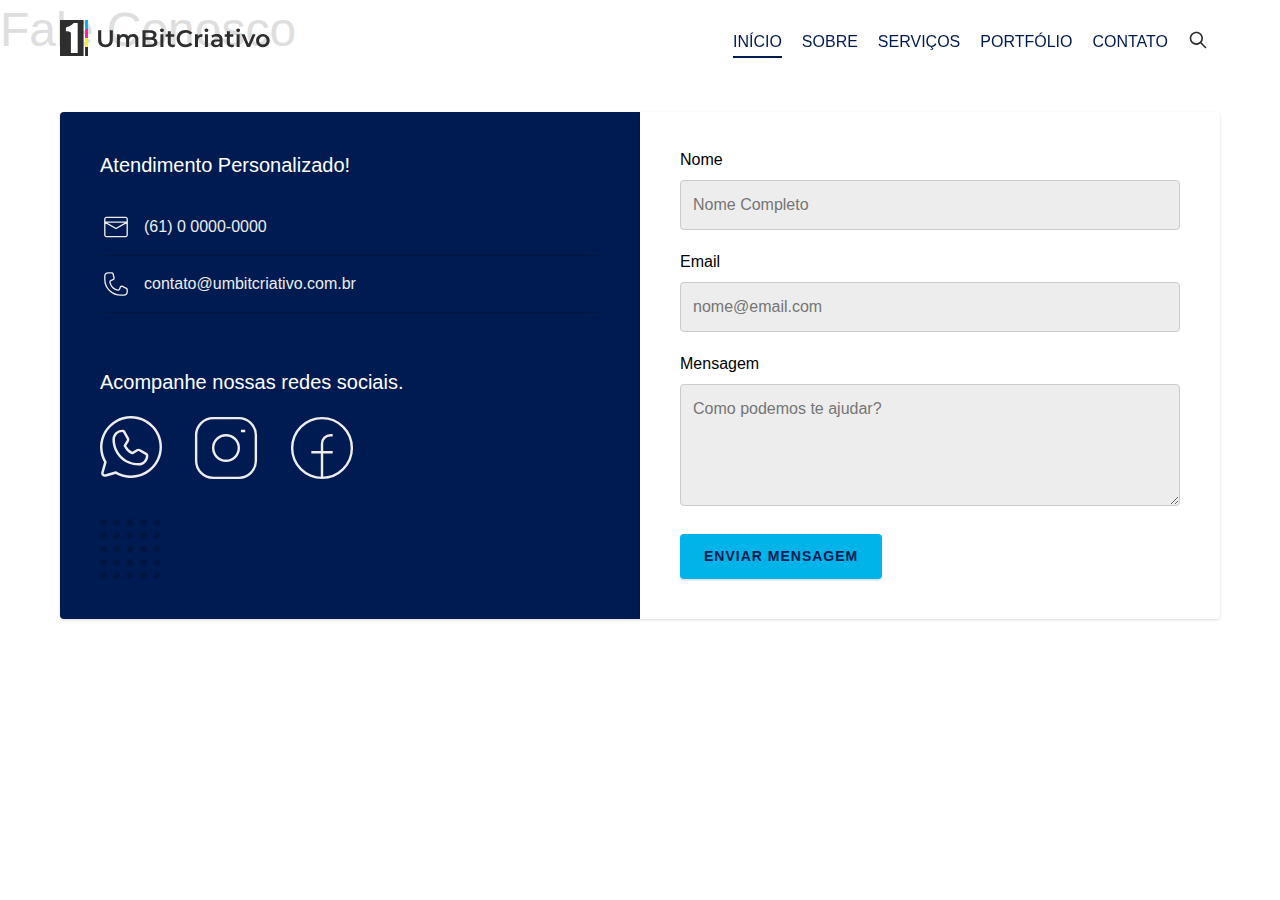
==== contato.html @ 81b17bc7 "pagians internas" ====
<!DOCTYPE html>
<html lang="pt-br">

<head>
  <meta charset="UTF-8">
  <meta name="viewport" content="width=device-width, initial-scale=1.0">
  <meta name="description" content="Agência de marketing digital com mais de 20 anos de experiência no mercado de comunicação">
  <title>Fale Conosco</title>
  <script>
    document.documentElement.className += ' js';
    //verifica se o usuario está com JavaScript habilitado no browser
  </script>
  <!-- fonts
    <link rel="preconnect" href="https://fonts.googleapis.com">
  <link rel="preconnect" href="https://fonts.gstatic.com" crossorigin>
  <link href="https://fonts.googleapis.com/css2?family=Montserrat:wght@400;500;600&family=Open+Sans:wght@400;500;600&display=swap" rel="stylesheet">
  -->
  <link rel="stylesheet" href="_css/style.css">
</head>

<body>
  <header class="header-bg">
    <div class="header container">
      <a href="./"><img width="210" height="36" src="_img/logo-um-bit-criativo.svg" alt="Logo tipo Um Bit Criativo"></a>
      <nav aria-label="primário">
        <ul class="header-menu link">
          <li><a class="ativo" href="./">Início</a></li>
          <li><a href="/sobre.html">Sobre</a></li>
          <li><a href="/servicos.html">Serviços</a></li>
          <li><a href="/portfolio.html">Portfólio</a></li>
          <li><a href="/contato.html">Contato</a></li>
        </ul>
        <div class="search">
          <svg width="20" height="20" viewBox="0 0 20 20" fill="none" xmlns="http://www.w3.org/2000/svg">
            <path id="search-lupa" d="M8.33329 3.33333C7.00721 3.33333 5.73544 3.86012 4.79776 4.7978C3.86008 5.73548 3.33329 7.00725 3.33329 8.33333C3.33329 9.65942 3.86008 10.9312 4.79776 11.8689C5.73544 12.8065 7.00721 13.3333 8.33329 13.3333C9.65937 13.3333 10.9311 12.8065 11.8688 11.8689C12.8065 10.9312 13.3333 9.65942 13.3333 8.33333C13.3333 7.00725 12.8065 5.73548 11.8688 4.7978C10.9311 3.86012 9.65937 3.33333 8.33329 3.33333ZM1.66663 8.33333C1.66678 7.27238 1.92014 6.22679 2.40566 5.28345C2.89118 4.34011 3.59483 3.52627 4.45813 2.90957C5.32143 2.29287 6.31946 1.89111 7.36925 1.73769C8.41905 1.58427 9.49031 1.68362 10.494 2.02748C11.4977 2.37134 12.4048 2.94978 13.14 3.71472C13.8751 4.47967 14.4171 5.40903 14.7209 6.42556C15.0246 7.4421 15.0814 8.51645 14.8864 9.55934C14.6915 10.6022 14.2504 11.5835 13.6 12.4217L18.0891 16.9108C18.2409 17.068 18.3249 17.2785 18.323 17.497C18.3211 17.7155 18.2335 17.9245 18.079 18.079C17.9245 18.2335 17.7155 18.3212 17.497 18.3231C17.2785 18.325 17.068 18.241 16.9108 18.0892L12.4216 13.6C11.4362 14.3651 10.2558 14.8383 9.01476 14.9658C7.77372 15.0933 6.52178 14.8701 5.40133 14.3214C4.28088 13.7727 3.33687 12.9206 2.67665 11.8621C2.01643 10.8035 1.66649 9.58092 1.66663 8.33333Z" fill="#2E2E2E" />
          </svg>
        </div>
        <button aria-label="Abrir menu" id="btn-menu-mobile" aria-haspopup="true" aria-controls="menu" area-expanded="false"><span id="hamburger"></span></button>
      </nav>
    </div>
  </header>

  <main class="hero-bg" id="home">
    <h1 class="titulo-b c10">Fale Conosco</h1>
    <div class="contato container">
      <section class="contato-dados">
        <h2 class="texto-2b n2">Atendimento Personalizado!</h2>
        <address class="contato-meios texto c11">
          <a href="tel:+5561000000000" class="telefone">
            <svg width="24" height="24" viewBox="0 0 36 36" fill="none" xmlns="http://www.w3.org/2000/svg">
              <path d="M1.20001 10.8001L18 20.4001L34.8 10.8001H1.20001ZM3.60001 3.6001H32.4C33.0365 3.6001 33.647 3.85295 34.0971 4.30304C34.5472 4.75313 34.8 5.36358 34.8 6.0001V30.0001C34.8 30.6366 34.5472 31.2471 34.0971 31.6972C33.647 32.1472 33.0365 32.4001 32.4 32.4001H3.60001C2.96349 32.4001 2.35304 32.1472 1.90296 31.6972C1.45287 31.2471 1.20001 30.6366 1.20001 30.0001V6.0001C1.20001 5.36358 1.45287 4.75313 1.90296 4.30304C2.35304 3.85295 2.96349 3.6001 3.60001 3.6001V3.6001Z" stroke="currentColor" stroke-width="2" />
            </svg>
            (61) 0 0000-0000
          </a>
          <a href="mailto:contato@umbitcriativo.com.br" target="_blank" class="email">
            <svg width="24" height="24" viewBox="0 0 36 36" fill="none" xmlns="http://www.w3.org/2000/svg">
              <path d="M11.328 1.2002H6.00001C4.72697 1.2002 3.50607 1.70591 2.6059 2.60608C1.70573 3.50626 1.20001 4.72716 1.20001 6.0002V10.8002C1.20001 24.0554 11.9448 34.8002 25.2 34.8002H30C31.2731 34.8002 32.494 34.2945 33.3941 33.3943C34.2943 32.4941 34.8 31.2732 34.8 30.0002V26.6834C34.7998 26.2378 34.6755 25.8011 34.4411 25.4221C34.2067 25.0432 33.8714 24.737 33.4728 24.5378L27.6744 21.6386C27.3669 21.4848 27.0299 21.3988 26.6862 21.3866C26.3426 21.3743 26.0003 21.4361 25.6826 21.5676C25.3649 21.6991 25.0792 21.8974 24.8448 22.149C24.6104 22.4006 24.4328 22.6996 24.324 23.0258L23.6112 25.169C23.3875 25.8404 22.9262 26.4071 22.3141 26.7624C21.702 27.1177 20.9812 27.2373 20.2872 27.0986C17.4778 26.5364 14.8977 25.1551 12.872 23.129C10.8463 21.1029 9.46567 18.5225 8.90401 15.713C8.76535 15.019 8.88491 14.2982 9.24023 13.6861C9.59555 13.074 10.1622 12.6128 10.8336 12.389L13.4928 11.501C14.0658 11.3098 14.5457 10.9096 14.8367 10.3802C15.1276 9.85085 15.2082 9.23121 15.0624 8.645L13.656 3.017C13.526 2.498 13.2263 2.03734 12.8045 1.70817C12.3827 1.379 11.863 1.20021 11.328 1.2002V1.2002Z" stroke="currentColor" stroke-width="2" />
            </svg>
            contato@umbitcriativo.com.br
          </a>
        </address>
        <div class="contato-redes c11">
          <h2 class="texto-2b n2">Acompanhe nossas redes sociais.</h2>
          <div>
            <a href="#" target="_blank">
              <img src="/_img/icons/whatsapp.svg" alt="Whatsapp">
            </a>
            <a href="#" target="_blank">
              <img src="/_img/icons/instagram.svg" alt="Instagram">
            </a>
            <a href="#" target="_blank">
              <img src="/_img/icons/facebook.svg" alt="Facebook">
            </a>
          </div>
        </div>
      </section>
      <section class="contato-form">
        <form action="#">
          <div>
            <Label for="nome">Nome</Label>
            <input type="text" id="nome" name="nome" placeholder="Nome Completo" required>
          </div>
          <div>
            <Label for="email">Email</Label>
            <input type="email" id="email" name="email" placeholder="nome@email.com" required>
          </div>
          <div>
            <label for="mensagem">Mensagem</label>
            <textarea rows="4" id="mensagem" name="mensagem" placeholder="Como podemos te ajudar?"></textarea>
          </div>
          <button class="botao">Enviar Mensagem</button>
        </form>
      </section>
    </div>
  </main>

  <script src="/_js/menu-scroll.js"></script>
  <script src="/_js/menu-mobile.js"></script>
  <script src="/_js/equipe.js"></script>
  <script src="/_js/numero-relevante.js"></script>
</body>

</html>
---- _css/style.css ----
/* global */
@import "./global/global.css";
@import "./global/header.css";
@import "./global/footer.css";

/* utilities */
@import "./utilidades/colors.css";
@import "./utilidades/components.css";
@import "./utilidades/typography.css";

/* home */
@import "./home/hero.css";
@import "./home/sobre.css";
@import "./home/servicos.css";
@import "./home/portfolio.css";
@import "./home/team.css";
@import "./home/parceiros.css";
@import "./home/contato.css";


/* home */
@import "./sobre/sobre.css";
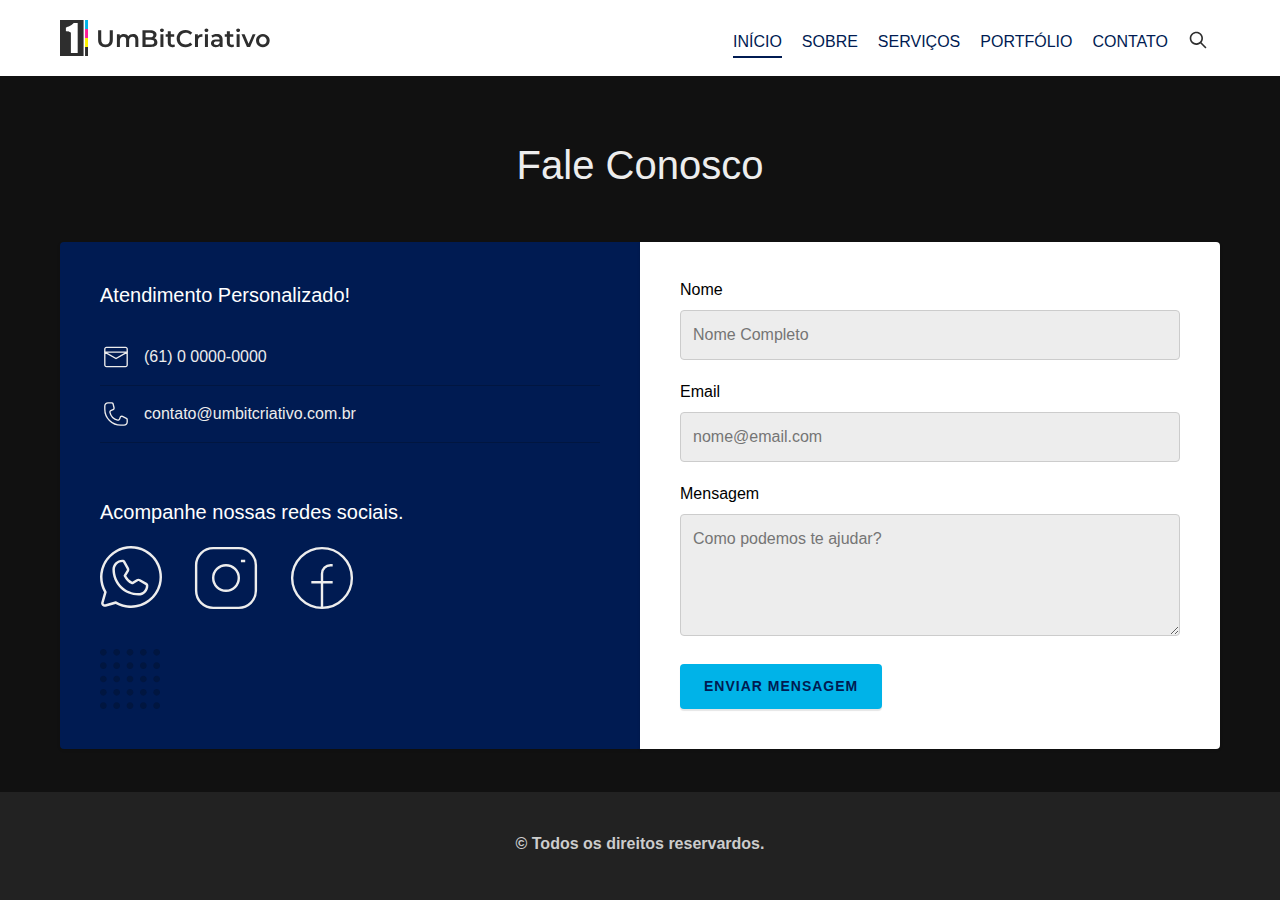
==== commit 11feed69: "update" ====
--- a/contato.html
+++ b/contato.html
@@ -18,7 +18,7 @@
   <link rel="stylesheet" href="_css/style.css">
 </head>
 
-<body>
+<body id="contato">
   <header class="header-bg">
     <div class="header container">
       <a href="./"><img width="210" height="36" src="_img/logo-um-bit-criativo.svg" alt="Logo tipo Um Bit Criativo"></a>
@@ -31,7 +31,7 @@
           <li><a href="/contato.html">Contato</a></li>
         </ul>
         <div class="search">
-          <svg width="20" height="20" viewBox="0 0 20 20" fill="none" xmlns="http://www.w3.org/2000/svg">
+          <svg width="20" height="20" viewBox="0 0 20 20" xmlns="http://www.w3.org/2000/svg">
             <path id="search-lupa" d="M8.33329 3.33333C7.00721 3.33333 5.73544 3.86012 4.79776 4.7978C3.86008 5.73548 3.33329 7.00725 3.33329 8.33333C3.33329 9.65942 3.86008 10.9312 4.79776 11.8689C5.73544 12.8065 7.00721 13.3333 8.33329 13.3333C9.65937 13.3333 10.9311 12.8065 11.8688 11.8689C12.8065 10.9312 13.3333 9.65942 13.3333 8.33333C13.3333 7.00725 12.8065 5.73548 11.8688 4.7978C10.9311 3.86012 9.65937 3.33333 8.33329 3.33333ZM1.66663 8.33333C1.66678 7.27238 1.92014 6.22679 2.40566 5.28345C2.89118 4.34011 3.59483 3.52627 4.45813 2.90957C5.32143 2.29287 6.31946 1.89111 7.36925 1.73769C8.41905 1.58427 9.49031 1.68362 10.494 2.02748C11.4977 2.37134 12.4048 2.94978 13.14 3.71472C13.8751 4.47967 14.4171 5.40903 14.7209 6.42556C15.0246 7.4421 15.0814 8.51645 14.8864 9.55934C14.6915 10.6022 14.2504 11.5835 13.6 12.4217L18.0891 16.9108C18.2409 17.068 18.3249 17.2785 18.323 17.497C18.3211 17.7155 18.2335 17.9245 18.079 18.079C17.9245 18.2335 17.7155 18.3212 17.497 18.3231C17.2785 18.325 17.068 18.241 16.9108 18.0892L12.4216 13.6C11.4362 14.3651 10.2558 14.8383 9.01476 14.9658C7.77372 15.0933 6.52178 14.8701 5.40133 14.3214C4.28088 13.7727 3.33687 12.9206 2.67665 11.8621C2.01643 10.8035 1.66649 9.58092 1.66663 8.33333Z" fill="#2E2E2E" />
           </svg>
         </div>
@@ -40,10 +40,10 @@
     </div>
   </header>
 
-  <main class="hero-bg" id="home">
-    <h1 class="titulo-b c10">Fale Conosco</h1>
+  <main class="contato-bg">
+    <h1 class="titulo-b c11">Fale Conosco</h1>
     <div class="contato container">
-      <section class="contato-dados">
+      <section class="contato-dados shadow">
         <h2 class="texto-2b n2">Atendimento Personalizado!</h2>
         <address class="contato-meios texto c11">
           <a href="tel:+5561000000000" class="telefone">
@@ -74,7 +74,7 @@
           </div>
         </div>
       </section>
-      <section class="contato-form">
+      <section class="contato-form shadow">
         <form action="#">
           <div>
             <Label for="nome">Nome</Label>
@@ -94,6 +94,11 @@
     </div>
   </main>
 
+  <footer class="footer-bg">
+    <div class="footer container">
+      <p class="texto-b c9">&copy; Todos os direitos reservardos.</p>
+    <div>
+  </footer>
   <script src="/_js/menu-scroll.js"></script>
   <script src="/_js/menu-mobile.js"></script>
   <script src="/_js/equipe.js"></script>
--- a/_css/style.css
+++ b/_css/style.css
@@ -14,9 +14,11 @@
 @import "./home/servicos.css";
 @import "./home/portfolio.css";
 @import "./home/team.css";
-@import "./home/parceiros.css";
-@import "./home/contato.css";
+@import "./home/cliente.css";
 
 
 /* home */
 @import "./sobre/sobre.css";
+
+/* contato */
+@import "./contato/contato.css";